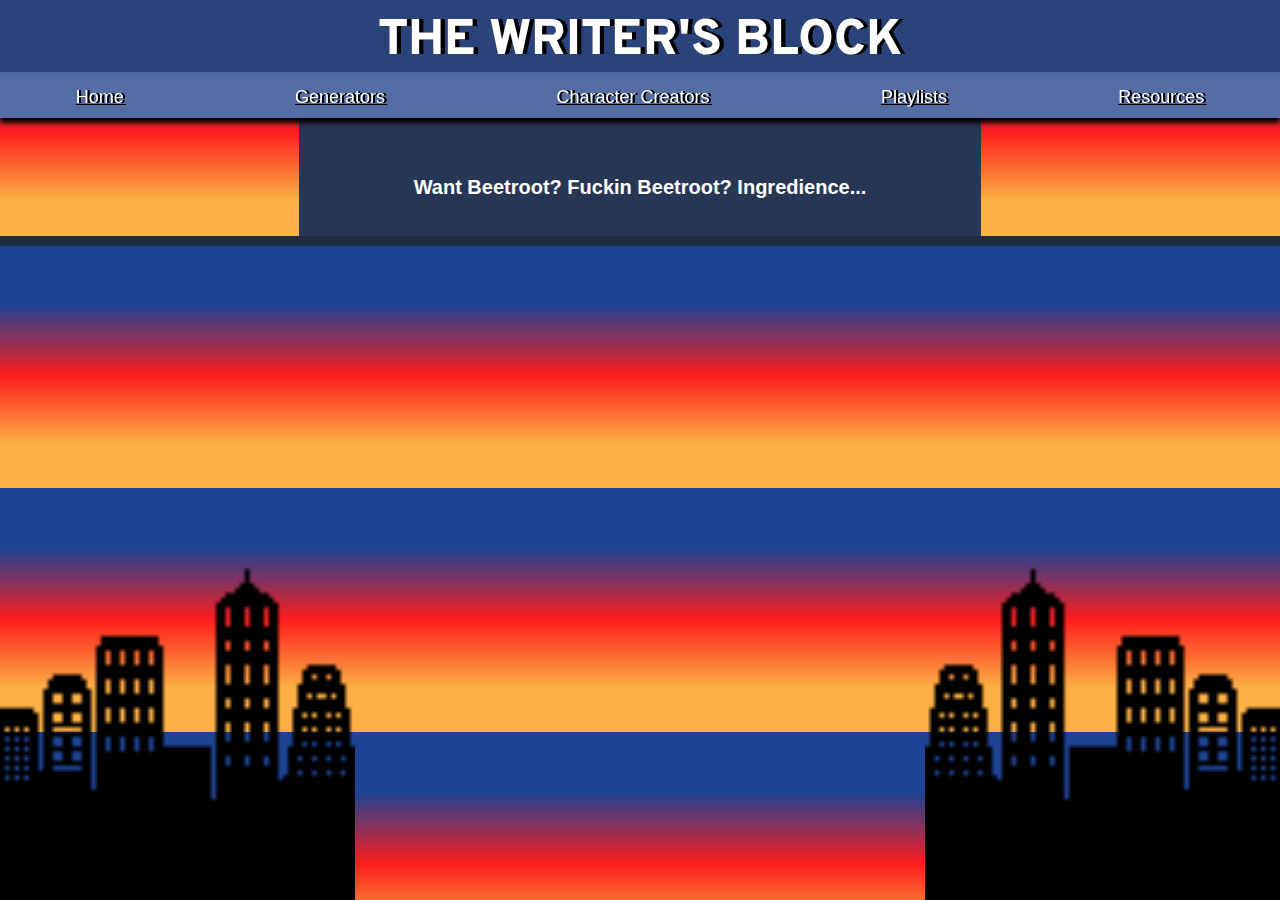
==== charcreate.html @ 7b4837f6 "completed baseline for playlist page (dropdown menus) + started char creator page" ====
<!DOCTYPE html>
<html>
<head>
    <title>wrow</title>
    <link href="https://fonts.googleapis.com/css2?family=Overpass&display=swap" rel="stylesheet">
    <link rel="stylesheet" href="style.css">
</head>
<body>
    <header class="fixed-header">
        <h1>The Writer's block</h1>
        <nav>
            <a href="index.html" id="nav-link">Home</a>
            <a href="#" id="nav-link">Generators</a>
            <a href="#main" id="nav-link">Character Creators</a>
            <a href="playlists.html" id="nav-link">Playlists</a>
            <a href="#" id="nav-link">Resources</a>
        </nav>
    </header>

    <main>
        <div><img src="photos/left.png" class="background-image" id="left" alt="A black pixelart drawing of a cityscape silhouette"></div>
        <div class="content">
            <h2 class="page-title">Want beetroot? fuckin beetroot? ingredience...</h2>
        </div>
        <div><img src="photos/right.png" class="background-image" id="right" alt="A black pixelart drawing of a cityscape silhouette"></div>
    </main>
   <footer></footer>
</body>
</html>
---- style.css ----
html{
    background: rgb(83,36,115);
    background: linear-gradient(180deg,rgba(30,67,147,1) 25%, rgba(253,29,29,1) 54%, rgba(252,176,69,1) 82%);
}
main{
    display: grid;
    grid-template-columns: 23% 54% 23%;
}
.content{
    background: rgb(40, 54, 85);
}
h1 {
    font-family: 'Overpass', sans-serif;
    font-weight: 800;
    font-size: 50px;
    color: #ffffff;
    text-align: center;
    text-transform: uppercase;
    margin-top: 10px;
    text-shadow: 4px 0 0 black, 4px 0 0 black, 4px 0 0 black, 4px 0 0 black ;
}
h2{
    font-family: sans-serif;
    font-size: 20px;
    line-height: 25px;
    text-align: center;
    text-transform: capitalize;
    color: white;
}
p{
    font-family:'Segoe UI', Tahoma, Geneva, Verdana, sans-serif;
    font-size: 20px;
    color: white;
}
body{
    padding-top: 110px;
}
nav{
    background: #556da5;
    padding: 10px 40px;
    margin-top: -35px;
    border-top: 5px solid #4d699c;
    box-shadow: 0 5px 5px black;
    display: grid;
    grid-template-columns: repeat(5, auto);
    grid-gap: 100px;
}
nav a{
    text-align: center;
    color: rgb(255, 255, 255);
    font-size: 18px;
    font-family: 'Segoe UI', Tahoma, Geneva, Verdana, sans-serif;
    text-shadow: 2px 0 0 black, 2px 0 0 black, 2px 0 0 black, 2px 0 0 black ;
    text-decoration-color: black;
}
nav a:hover{
    color: rgb(206, 203, 203);
    background-color: #4863a3;
}
.fixed-header{
    position: fixed;
    width: 100%;
    left: 0;
    top: 0;
    background: #2A437A;
    height: 80px;
    z-index: 1;
}
.modified-image{
    display: block;
    margin-left: auto;
    margin-right: auto;
    width: 500px;
}
.background-image{
    position: fixed;
    width: 355px;
    height: 336px;
    bottom: 0;
}
#left{
    left: 0;
}
#right{
    right: 0;
}
.page-title{
    padding-top: 2em;
    padding-bottom: 1em;
}
.playlist-box{
    display: flex;
    align-items: center;
    justify-content: center;
    padding: 20px;
    font-size: 35px;
    position: relative;
}
.drop-button{
    background-color: #556da5;
    color: white;
    padding: 16px;
    font-family: 'Segoe UI', Tahoma, Geneva, Verdana, sans-serif;
    font-size: 34px;
    border: none;
    cursor: pointer;
    width: 20em;
}
.drop-button:hover{
    background-color: #455781;
}
.dropdown{
    position: relative;
    display: inline-block;
}
.dropdown-content{
    display: none;
    width: 100%;
    box-shadow: 0px 8px 16px 0px rgba(0,0,0,0.2);
    background-color: #e6e3e3;
}
.dropdown-content a{
    color: black;
    padding: 12px 16px;
    text-decoration: none;
    display: block;
}
.dropdown-content a:hover{
    background-color: rgb(201, 198, 198);
}
.show{display: block;}

footer{
    background: rgb(32, 44, 68);
    height: 10px;
    width: 100%;
    position: absolute;
    left: 0;
}
/*
.fixed-footer{
    bottom: 0;
}

#circle{
    animation-name: ball;
    animation-duration: 6s;
    animation-iteration-count: infinite;
    position: relative;
    border-radius: 50%;
    width: 100px;
    height: 100px;
    margin: 15px 15px;
}
@keyframes ball{
    0%{
        background-color: #eeaeca;
        bottom: 0px;
    }
    25%{
        background-color: #c78be2;
        bottom: 10px;
    }
    50%{
        background-color: #94bbe9;
        bottom: 0px;
    }
    75%{
        background-color: #c78be2;
        bottom: 10px;
    }
    100%{
        background-color: #eeaeca;
        bottom: 0px;
    }
}
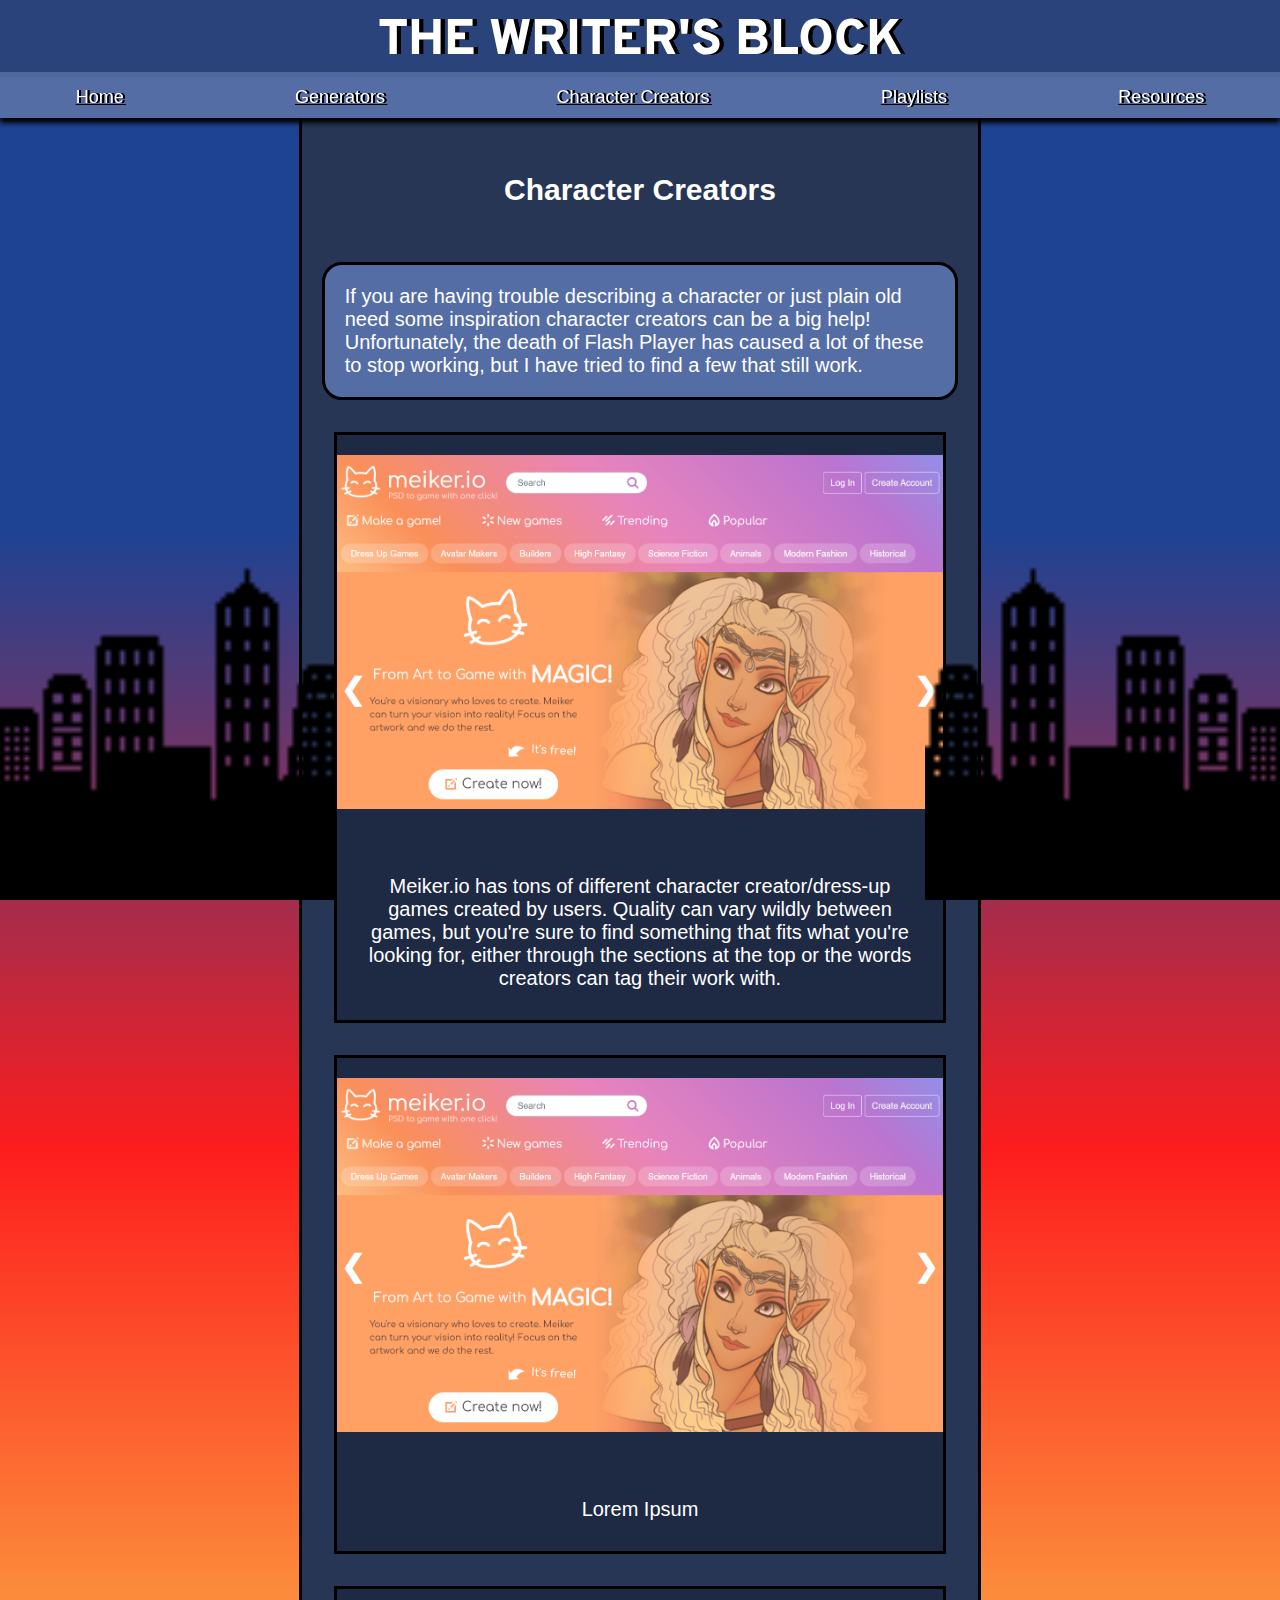
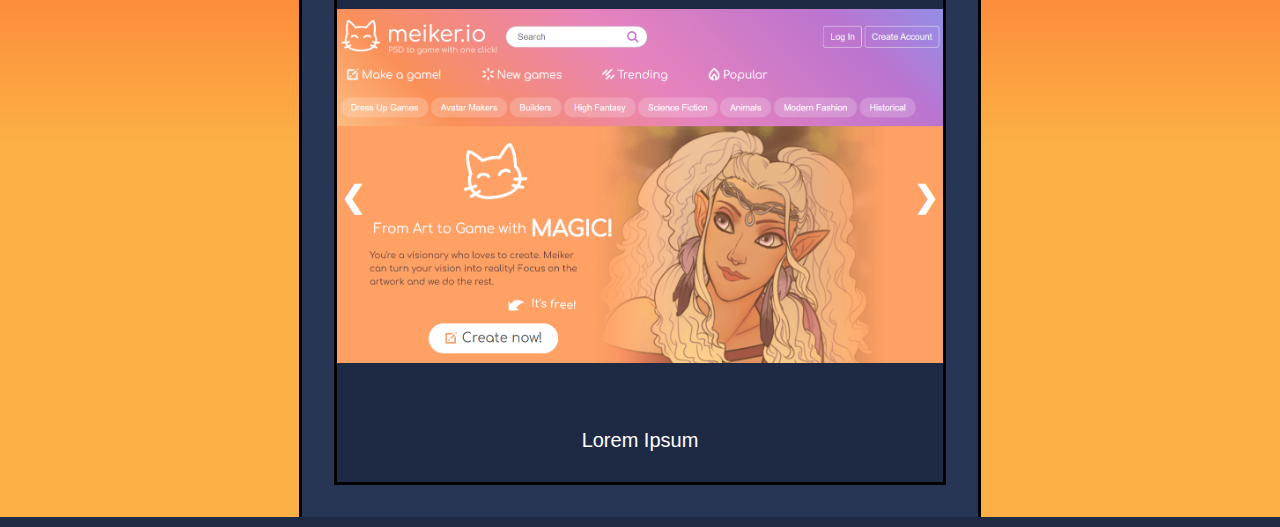
==== commit 1dde31f8: "completed baseline for charcreate page (slideshows finished)" ====
--- a/charcreate.html
+++ b/charcreate.html
@@ -1,4 +1,30 @@
 <!DOCTYPE html>
+<script>
+    //https://www.w3schools.com/howto/howto_js_slideshow.asp
+    //https://www.w3schools.com/w3css/tryit.asp?filename=tryw3css_slideshow_two
+    //https://www.sitepoint.com/community/t/having-trouble-with-multiple-slideshows-on-one-page/293076/3
+
+    let slideIndex = [1,1,1];
+    let slideId = ["slideshow1","slideshow2","slideshow3"]
+
+    //arrow controls
+    function changeSlides(n, slideshowNr){
+        showSlides(slideIndex[slideshowNr] += n, slideshowNr);
+    }
+
+    function showSlides(n, slideshowNr){
+        var i;
+        var x = document.getElementsByClassName(slideId[slideshowNr]);
+        if(n > x.length){slideIndex[slideshowNr] = 1}
+        if(n < 1){slideIndex[slideshowNr] = x.length};
+        for (i = 0; i < x.length; i++) {
+            x[i].style.display = "none";
+        };
+        x[slideIndex[slideshowNr]-1].style.display = "block";
+    }
+    
+    
+</script>
 <html>
 <head>
     <title>wrow</title>
@@ -18,11 +44,56 @@
     </header>
 
     <main>
-        <div><img src="photos/left.png" class="background-image" id="left" alt="A black pixelart drawing of a cityscape silhouette"></div>
+        <div><img src="images/left.png" class="background-image" id="left" alt="A black pixelart drawing of a cityscape silhouette"></div>
         <div class="content">
-            <h2 class="page-title">Want beetroot? fuckin beetroot? ingredience...</h2>
+            <h2 class="page-title">Character Creators</h2>
+            <p class="page-description">If you are having trouble describing a character or just 
+                plain old need some inspiration character creators can be a big help! Unfortunately, 
+                the death of Flash Player has caused a lot of these to stop working, 
+                but I have tried to find a few that still work.
+            </p>
+            <div class="slideshow-container">
+                <div class="slideshow1" style="display: block">
+                    <img src="images/meiker1.png" class="slideshow-img">
+                </div>
+                <div class="slideshow1">
+                    <img src="images/meiker2.png" class="slideshow-img">
+                </div>
+                <div class="slideshow1">
+                    <img src="images/meiker3.png" class="slideshow-img">
+                </div>
+                <p class="charcreate-desc"><span style="display: block;">Meiker.io has tons of different character creator/dress-up games created by users.
+                    Quality can vary wildly between games, but you're sure to find something that fits 
+                    what you're looking for, either through the sections at the top or the words creators
+                    can tag their work with.
+                </span></p>
+                <a class="prev" onclick="changeSlides(-1, 0)">&#10094;</a>
+                <a class="next" onclick="changeSlides(1, 0)">&#10095;</a>
+            </div>
+            <div class="slideshow-container">
+                <div class="slideshow2" style="display: block;">
+                    <img src="images/meiker1.png" class="slideshow-img">
+                </div>
+                <div class="slideshow2">
+                    <img src="https://www.w3schools.com/howto/img_band_ny.jpg" class="slideshow-img">
+                </div>
+                <p class="charcreate-desc"><span style="display: block;">Lorem Ipsum</span></p>
+                <a class="prev" onclick="changeSlides(-1, 1)">&#10094;</a>
+                <a class="next" onclick="changeSlides(1, 1)">&#10095;</a>
+            </div>
+            <div class="slideshow-container">
+                <div class="slideshow3" style="display: block;">
+                    <img src="images/meiker1.png" class="slideshow-img">
+                </div>
+                <div class="slideshow3">
+                    <img src="images/left.png" class="slideshow-img">
+                </div>
+                <p class="charcreate-desc"><span style="display: block;">Lorem Ipsum</span></p>
+                <a class="prev" onclick="changeSlides(-1, 2)">&#10094;</a>
+                <a class="next" onclick="changeSlides(1, 2)">&#10095;</a>
+            </div>
         </div>
-        <div><img src="photos/right.png" class="background-image" id="right" alt="A black pixelart drawing of a cityscape silhouette"></div>
+        <div><img src="images/right.png" class="background-image" id="right" alt="A black pixelart drawing of a cityscape silhouette"></div>
     </main>
    <footer></footer>
 </body>
--- a/style.css
+++ b/style.css
@@ -1,13 +1,6 @@
 html{
     background: rgb(83,36,115);
     background: linear-gradient(180deg,rgba(30,67,147,1) 25%, rgba(253,29,29,1) 54%, rgba(252,176,69,1) 82%);
-}
-main{
-    display: grid;
-    grid-template-columns: 23% 54% 23%;
-}
-.content{
-    background: rgb(40, 54, 85);
 }
 h1 {
     font-family: 'Overpass', sans-serif;
@@ -19,21 +12,10 @@
     margin-top: 10px;
     text-shadow: 4px 0 0 black, 4px 0 0 black, 4px 0 0 black, 4px 0 0 black ;
 }
-h2{
-    font-family: sans-serif;
-    font-size: 20px;
-    line-height: 25px;
-    text-align: center;
-    text-transform: capitalize;
-    color: white;
-}
 p{
     font-family:'Segoe UI', Tahoma, Geneva, Verdana, sans-serif;
     font-size: 20px;
     color: white;
-}
-body{
-    padding-top: 110px;
 }
 nav{
     background: #556da5;
@@ -66,11 +48,23 @@
     height: 80px;
     z-index: 1;
 }
-.modified-image{
-    display: block;
-    margin-left: auto;
-    margin-right: auto;
-    width: 500px;
+body{
+    padding-top: 110px;
+}
+main{
+    display: grid;
+    grid-template-columns: 23% 54% 23%;
+}
+.content{
+    background: rgb(40, 54, 85);
+    border: 3px black;
+    border-style: none solid none;
+}
+#left{
+    left: 0;
+}
+#right{
+    right: 0;
 }
 .background-image{
     position: fixed;
@@ -78,15 +72,27 @@
     height: 336px;
     bottom: 0;
 }
-#left{
-    left: 0;
+.page-title{
+    padding: 1em;
+    font-family: 'Segoe UI', Tahoma, Geneva, Verdana, sans-serif;
+    font-size: 30px;
+    text-align: center;
+    text-transform: capitalize;
+    color: white;
 }
-#right{
-    right: 0;
+.page-description{
+    text-align: left;
+    padding: 1em;
+    border-radius: 1em;
+    border: solid black;
+    margin: 1em;
+    background-color: #556da5;
 }
-.page-title{
-    padding-top: 2em;
-    padding-bottom: 1em;
+.modified-image{
+    display: block;
+    margin-left: auto;
+    margin-right: auto;
+    width: 500px;
 }
 .playlist-box{
     display: flex;
@@ -130,47 +136,55 @@
 }
 .show{display: block;}
 
+.charcreate-desc{
+    color: white;
+    text-align: center;
+    padding: 10px 30px;
+}
+.slideshow-container{
+    position: relative;
+    margin: 2em;
+    display: grid;
+    grid-template-rows: 400px auto;
+    grid-gap: 10px;
+    border: black solid;
+    background-color: #1e2944;
+}
+.slideshow-container div{
+    display: none;
+}
+.slideshow-img{
+    display: block;
+    max-width: 100%;
+    max-height: 400px;
+    margin-left: auto;
+    margin-right: auto;
+    padding-top: 20px;
+}
+/* arrow buttons */
+.prev, .next{
+    position: absolute;
+    cursor: pointer;
+    border-radius: 0 3px 3px 0;
+    width: auto;
+    color: white;
+    font-size: 30px;
+    font-weight: bold;
+    padding: 4px;
+    margin-top: -60px;
+    top: 50%;
+}
+.next{
+    right: 0;
+}
+.prev:hover, .next:hover{
+    color: rgb(173, 170, 170);
+}
 footer{
     background: rgb(32, 44, 68);
     height: 10px;
     width: 100%;
     position: absolute;
     left: 0;
-}
-/*
-.fixed-footer{
-    bottom: 0;
-}
-
-#circle{
-    animation-name: ball;
-    animation-duration: 6s;
-    animation-iteration-count: infinite;
-    position: relative;
-    border-radius: 50%;
-    width: 100px;
-    height: 100px;
-    margin: 15px 15px;
-}
-@keyframes ball{
-    0%{
-        background-color: #eeaeca;
-        bottom: 0px;
-    }
-    25%{
-        background-color: #c78be2;
-        bottom: 10px;
-    }
-    50%{
-        background-color: #94bbe9;
-        bottom: 0px;
-    }
-    75%{
-        background-color: #c78be2;
-        bottom: 10px;
-    }
-    100%{
-        background-color: #eeaeca;
-        bottom: 0px;
-    }
+    right: 0;
 }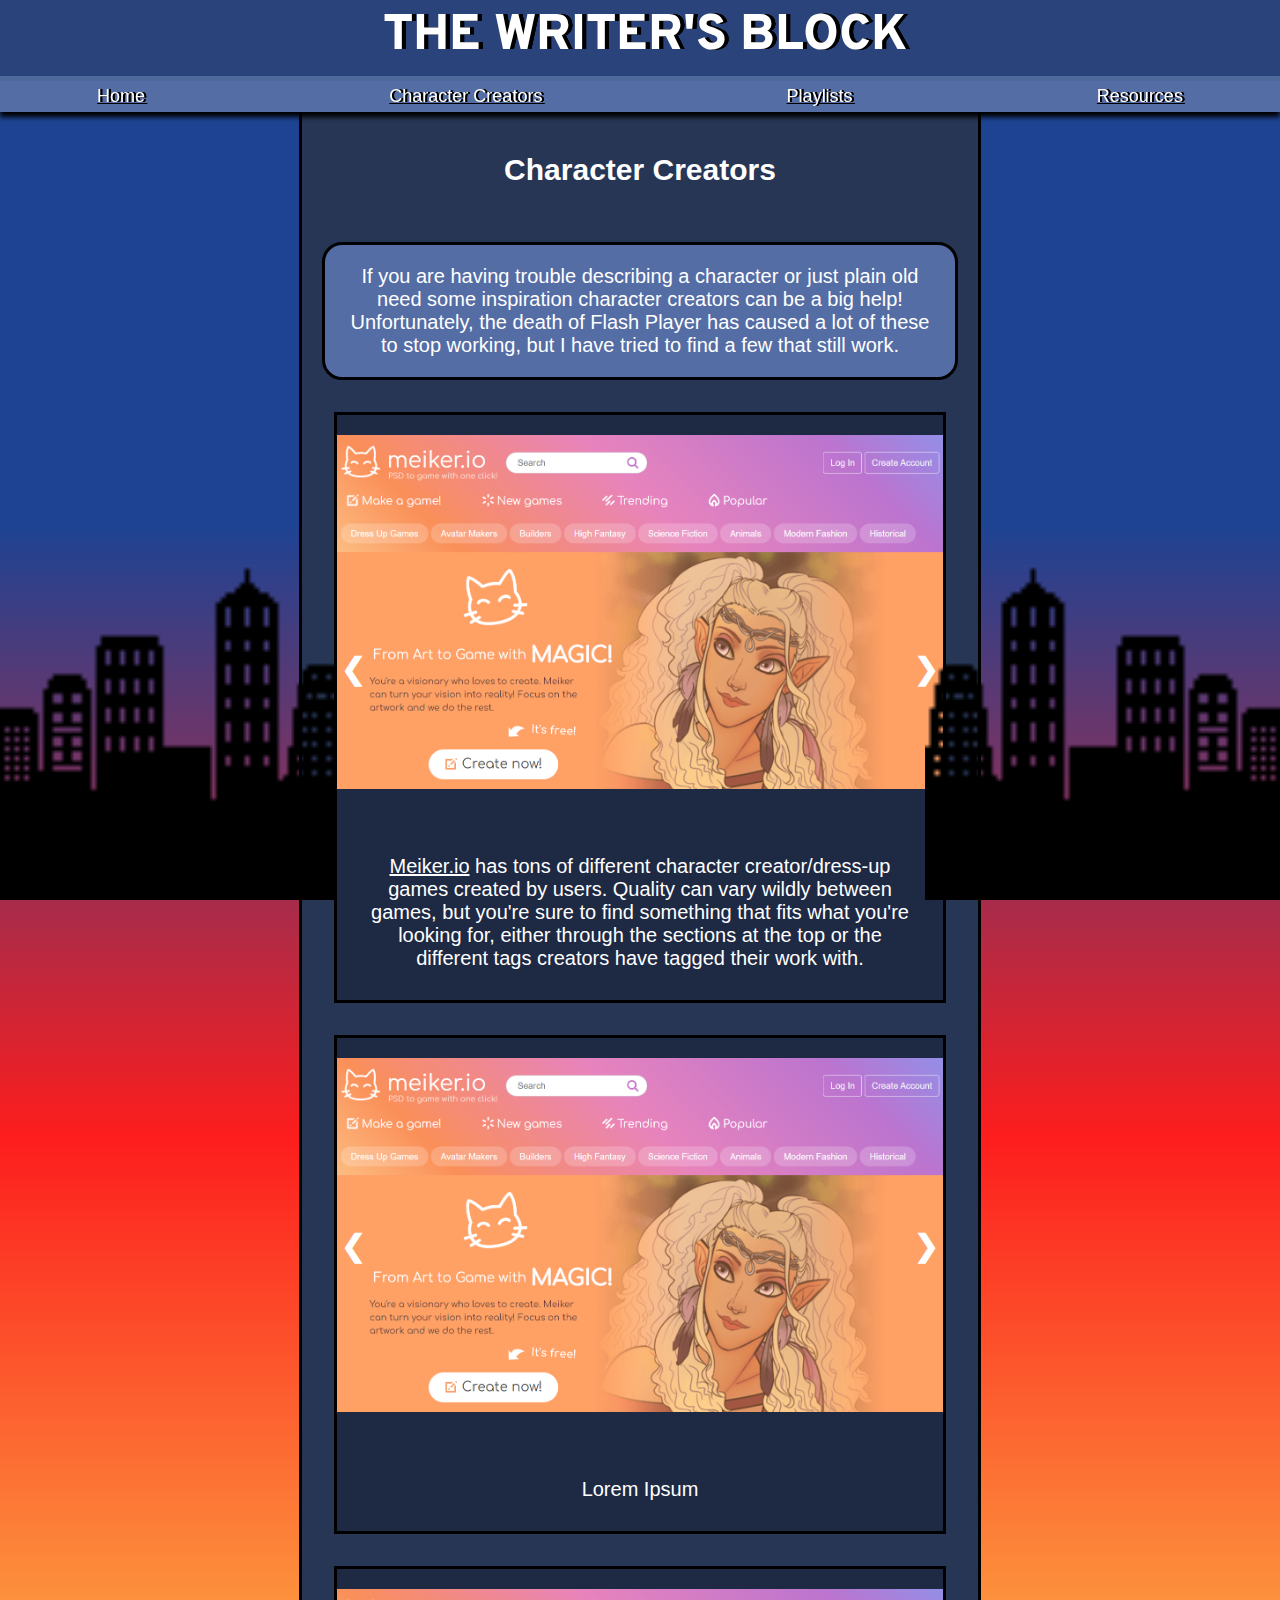
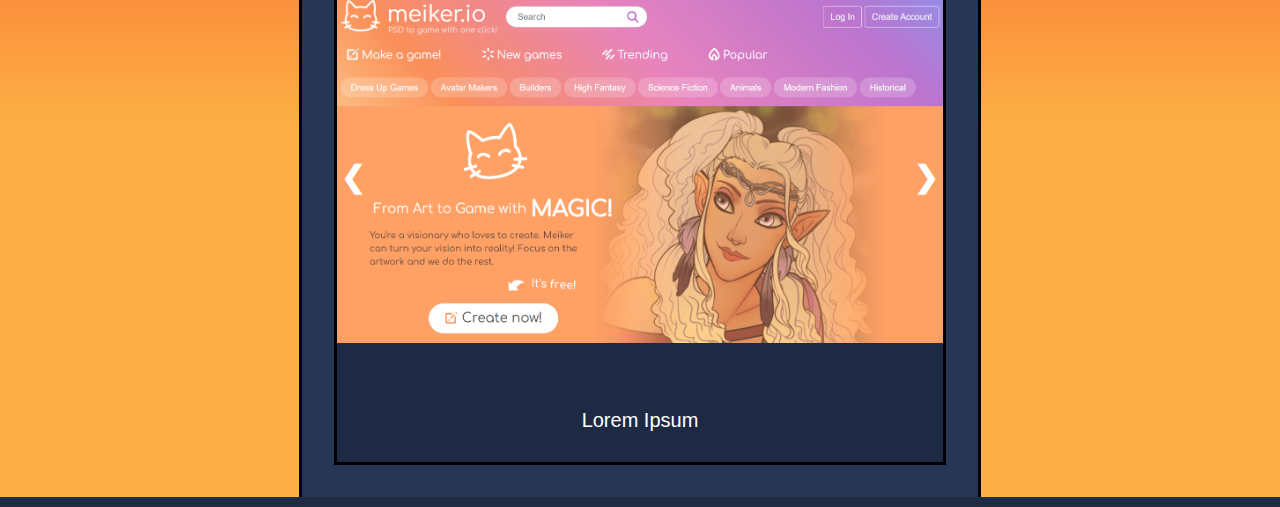
==== commit d5432724: "completed baseline for all pages" ====
--- a/charcreate.html
+++ b/charcreate.html
@@ -1,8 +1,24 @@
 <!DOCTYPE html>
 <script>
+    //https://www.w3schools.com/howto/howto_js_navbar_shrink_scroll.asp
+    // When the user scrolls down 80px from the top of the document, resize the navbar's padding and the logo's font size
+    window.onscroll = function() {scrollFunction()};
+
+    function scrollFunction() {
+        if (document.body.scrollTop > 80 || document.documentElement.scrollTop > 80) {
+            document.getElementById("navbar").style.padding = "10px 40px";
+            document.getElementById("navbar").style.height = "80px";
+            document.getElementById("logo").style.fontSize = "40px";
+        } else {
+            document.getElementById("navbar").style.padding = "20px 60px";
+            document.getElementById("logo").style.fontSize = "50px";
+            document.getElementById("navbar").style.height = "90px";
+        }
+    }
     //https://www.w3schools.com/howto/howto_js_slideshow.asp
     //https://www.w3schools.com/w3css/tryit.asp?filename=tryw3css_slideshow_two
     //https://www.sitepoint.com/community/t/having-trouble-with-multiple-slideshows-on-one-page/293076/3
+    //Switch slideshow image when arrows are pressed
 
     let slideIndex = [1,1,1];
     let slideId = ["slideshow1","slideshow2","slideshow3"]
@@ -26,75 +42,73 @@
     
 </script>
 <html>
-<head>
-    <title>wrow</title>
-    <link href="https://fonts.googleapis.com/css2?family=Overpass&display=swap" rel="stylesheet">
-    <link rel="stylesheet" href="style.css">
-</head>
-<body>
-    <header class="fixed-header">
-        <h1>The Writer's block</h1>
-        <nav>
-            <a href="index.html" id="nav-link">Home</a>
-            <a href="#" id="nav-link">Generators</a>
-            <a href="#main" id="nav-link">Character Creators</a>
-            <a href="playlists.html" id="nav-link">Playlists</a>
-            <a href="#" id="nav-link">Resources</a>
-        </nav>
-    </header>
+    <head>
+        <title>wrow</title>
+        <link href="https://fonts.googleapis.com/css2?family=Overpass&display=swap" rel="stylesheet">
+        <link rel="stylesheet" href="style.css">
+    </head>
+    <body>
+        <header id="navbar">
+            <h1 id="logo">The Writer's block</h1>
+            <nav>
+                <a href="index.html" id="nav-link">Home</a>
+                <a href="#main" id="nav-link">Character Creators</a>
+                <a href="playlists.html" id="nav-link">Playlists</a>
+                <a href="resources.html" id="nav-link">Resources</a>
+            </nav>
+        </header>
 
-    <main>
-        <div><img src="images/left.png" class="background-image" id="left" alt="A black pixelart drawing of a cityscape silhouette"></div>
-        <div class="content">
-            <h2 class="page-title">Character Creators</h2>
-            <p class="page-description">If you are having trouble describing a character or just 
-                plain old need some inspiration character creators can be a big help! Unfortunately, 
-                the death of Flash Player has caused a lot of these to stop working, 
-                but I have tried to find a few that still work.
-            </p>
-            <div class="slideshow-container">
-                <div class="slideshow1" style="display: block">
-                    <img src="images/meiker1.png" class="slideshow-img">
+        <main>
+            <div><img src="images/left.png" class="background-image" id="left" alt="A black pixelart drawing of a cityscape silhouette"></div>
+            <div class="content">
+                <h2 class="page-title">Character Creators</h2>
+                <p class="page-description">If you are having trouble describing a character or just 
+                    plain old need some inspiration character creators can be a big help! Unfortunately, 
+                    the death of Flash Player has caused a lot of these to stop working, 
+                    but I have tried to find a few that still work.
+                </p>
+                <div class="slideshow-container">
+                    <div class="slideshow1" style="display: block">
+                        <img src="images/meiker1.png" class="slideshow-img">
+                    </div>
+                    <div class="slideshow1">
+                        <img src="images/meiker2.png" class="slideshow-img">
+                    </div>
+                    <div class="slideshow1">
+                        <img src="images/meiker3.png" class="slideshow-img">
+                    </div>
+                    <p class="charcreate-desc"><span style="display: block;"><a href="https://meiker.io/">Meiker.io</a> has tons of different character creator/dress-up games created by users.
+                        Quality can vary wildly between games, but you're sure to find something that fits 
+                        what you're looking for, either through the sections at the top or the different tags creators have tagged their work with.
+                    </span></p>
+                    <a class="prev" onclick="changeSlides(-1, 0)">&#10094;</a>
+                    <a class="next" onclick="changeSlides(1, 0)">&#10095;</a>
                 </div>
-                <div class="slideshow1">
-                    <img src="images/meiker2.png" class="slideshow-img">
+                <div class="slideshow-container">
+                    <div class="slideshow2" style="display: block;">
+                        <img src="images/meiker1.png" class="slideshow-img">
+                    </div>
+                    <div class="slideshow2">
+                        <img src="https://www.w3schools.com/howto/img_band_ny.jpg" class="slideshow-img">
+                    </div>
+                    <p class="charcreate-desc"><span style="display: block;">Lorem Ipsum</span></p>
+                    <a class="prev" onclick="changeSlides(-1, 1)">&#10094;</a>
+                    <a class="next" onclick="changeSlides(1, 1)">&#10095;</a>
                 </div>
-                <div class="slideshow1">
-                    <img src="images/meiker3.png" class="slideshow-img">
+                <div class="slideshow-container">
+                    <div class="slideshow3" style="display: block;">
+                        <img src="images/meiker1.png" class="slideshow-img">
+                    </div>
+                    <div class="slideshow3">
+                        <img src="images/left.png" class="slideshow-img">
+                    </div>
+                    <p class="charcreate-desc"><span style="display: block;">Lorem Ipsum</span></p>
+                    <a class="prev" onclick="changeSlides(-1, 2)">&#10094;</a>
+                    <a class="next" onclick="changeSlides(1, 2)">&#10095;</a>
                 </div>
-                <p class="charcreate-desc"><span style="display: block;">Meiker.io has tons of different character creator/dress-up games created by users.
-                    Quality can vary wildly between games, but you're sure to find something that fits 
-                    what you're looking for, either through the sections at the top or the words creators
-                    can tag their work with.
-                </span></p>
-                <a class="prev" onclick="changeSlides(-1, 0)">&#10094;</a>
-                <a class="next" onclick="changeSlides(1, 0)">&#10095;</a>
             </div>
-            <div class="slideshow-container">
-                <div class="slideshow2" style="display: block;">
-                    <img src="images/meiker1.png" class="slideshow-img">
-                </div>
-                <div class="slideshow2">
-                    <img src="https://www.w3schools.com/howto/img_band_ny.jpg" class="slideshow-img">
-                </div>
-                <p class="charcreate-desc"><span style="display: block;">Lorem Ipsum</span></p>
-                <a class="prev" onclick="changeSlides(-1, 1)">&#10094;</a>
-                <a class="next" onclick="changeSlides(1, 1)">&#10095;</a>
-            </div>
-            <div class="slideshow-container">
-                <div class="slideshow3" style="display: block;">
-                    <img src="images/meiker1.png" class="slideshow-img">
-                </div>
-                <div class="slideshow3">
-                    <img src="images/left.png" class="slideshow-img">
-                </div>
-                <p class="charcreate-desc"><span style="display: block;">Lorem Ipsum</span></p>
-                <a class="prev" onclick="changeSlides(-1, 2)">&#10094;</a>
-                <a class="next" onclick="changeSlides(1, 2)">&#10095;</a>
-            </div>
-        </div>
-        <div><img src="images/right.png" class="background-image" id="right" alt="A black pixelart drawing of a cityscape silhouette"></div>
-    </main>
-   <footer></footer>
-</body>
+            <div><img src="images/right.png" class="background-image" id="right" alt="A black pixelart drawing of a cityscape silhouette"></div>
+        </main>
+        <footer></footer>
+    </body>
 </html>--- a/style.css
+++ b/style.css
@@ -1,3 +1,13 @@
+/*---------------
+# [Color Codes]
+
+# Mid blue (navbar main) #2A437A
+# Light blue (navbar + page desc) #556da5
+# Dark blue (main content) rgb(40, 54, 85)
+# Grey (link hover) rgb(206, 203, 203)
+
+# */
+
 html{
     background: rgb(83,36,115);
     background: linear-gradient(180deg,rgba(30,67,147,1) 25%, rgba(253,29,29,1) 54%, rgba(252,176,69,1) 82%);
@@ -9,23 +19,48 @@
     color: #ffffff;
     text-align: center;
     text-transform: uppercase;
-    margin-top: 10px;
     text-shadow: 4px 0 0 black, 4px 0 0 black, 4px 0 0 black, 4px 0 0 black ;
+}
+h3{
+    font-family: 'Overpass', sans-serif;
+    font-size: 30px;
+    text-align: center;
+    color: white;
 }
 p{
     font-family:'Segoe UI', Tahoma, Geneva, Verdana, sans-serif;
     font-size: 20px;
     color: white;
 }
+/*****Navbar*****/
+#logo{
+    font-size: 50px;
+    transition: 0.4s;
+    margin-top: -5px;
+    margin-left: -70px;
+}
+#navbar{
+    position: fixed;
+    width: 100%;
+    top: 0;
+    left: 0;
+    background: #2A437A;
+    height: 90px;
+    z-index: 1;
+    transition: 0.4s;
+    padding: 10px 40px;
+}
 nav{
     background: #556da5;
-    padding: 10px 40px;
-    margin-top: -35px;
+    margin-top: -26px;
     border-top: 5px solid #4d699c;
     box-shadow: 0 5px 5px black;
     display: grid;
-    grid-template-columns: repeat(5, auto);
-    grid-gap: 100px;
+    grid-template-columns: repeat(4, auto);
+    grid-gap: 50px;
+    position: fixed;
+    left: 0;
+    right: 0;
 }
 nav a{
     text-align: center;
@@ -34,22 +69,15 @@
     font-family: 'Segoe UI', Tahoma, Geneva, Verdana, sans-serif;
     text-shadow: 2px 0 0 black, 2px 0 0 black, 2px 0 0 black, 2px 0 0 black ;
     text-decoration-color: black;
+    padding: 5px;
 }
 nav a:hover{
     color: rgb(206, 203, 203);
     background-color: #4863a3;
 }
-.fixed-header{
-    position: fixed;
-    width: 100%;
-    left: 0;
-    top: 0;
-    background: #2A437A;
-    height: 80px;
-    z-index: 1;
-}
+/*****Main content*****/
 body{
-    padding-top: 110px;
+    padding-top: 90px;
 }
 main{
     display: grid;
@@ -71,6 +99,10 @@
     width: 355px;
     height: 336px;
     bottom: 0;
+    -webkit-user-drag: none;
+    -moz-user-drag: none;
+    -o-user-drag: none;
+    -khtml-user-drag: none;
 }
 .page-title{
     padding: 1em;
@@ -81,7 +113,7 @@
     color: white;
 }
 .page-description{
-    text-align: left;
+    text-align: center;
     padding: 1em;
     border-radius: 1em;
     border: solid black;
@@ -94,6 +126,7 @@
     margin-right: auto;
     width: 500px;
 }
+/*****Playlist*****/
 .playlist-box{
     display: flex;
     align-items: center;
@@ -118,12 +151,16 @@
 .dropdown{
     position: relative;
     display: inline-block;
+    border: black solid;
 }
 .dropdown-content{
     display: none;
     width: 100%;
     box-shadow: 0px 8px 16px 0px rgba(0,0,0,0.2);
     background-color: #e6e3e3;
+    animation: rotateMenu 300ms ease-in-out forwards;
+    transform-origin: top center;
+    /*https://codinhood.com/micro/10-dropdown-menu-animations-css-transform*/
 }
 .dropdown-content a{
     color: black;
@@ -132,14 +169,32 @@
     display: block;
 }
 .dropdown-content a:hover{
-    background-color: rgb(201, 198, 198);
+    background-color: rgb(206, 203, 203);
 }
 .show{display: block;}
 
+@keyframes rotateMenu {
+    0% {
+      transform: rotateX(-90deg)
+    }
+    70% {
+      transform: rotateX(20deg)
+    }
+    100% {
+      transform: rotateX(0deg)
+    }
+  }
+/*****Character Creator*****/
 .charcreate-desc{
     color: white;
     text-align: center;
     padding: 10px 30px;
+}
+.charcreate-desc a{
+    color: white;
+}
+.charcreate-desc a:hover{
+    color: rgb(206, 203, 203);
 }
 .slideshow-container{
     position: relative;
@@ -180,6 +235,30 @@
 .prev:hover, .next:hover{
     color: rgb(173, 170, 170);
 }
+/*****Resources*****/
+.res-content{
+    border-top: solid black 5px;
+}
+.res-box{
+    color: white;
+    text-align: left;
+    margin: 20px 20px;
+    padding: 15px;
+}
+.res-content a{
+    color: white;
+    font-size: 20px;
+    font-family: 'Segoe UI', Tahoma, Geneva, Verdana, sans-serif;
+    background-color: rgb(55, 75, 119);
+    border-radius: 50%;
+    padding: 15px;
+    text-decoration: none;
+}
+.res-content a:hover{
+    color: rgb(206, 203, 203);
+    background-color: rgb(75, 103, 163);
+}
+/*****Footer*****/
 footer{
     background: rgb(32, 44, 68);
     height: 10px;
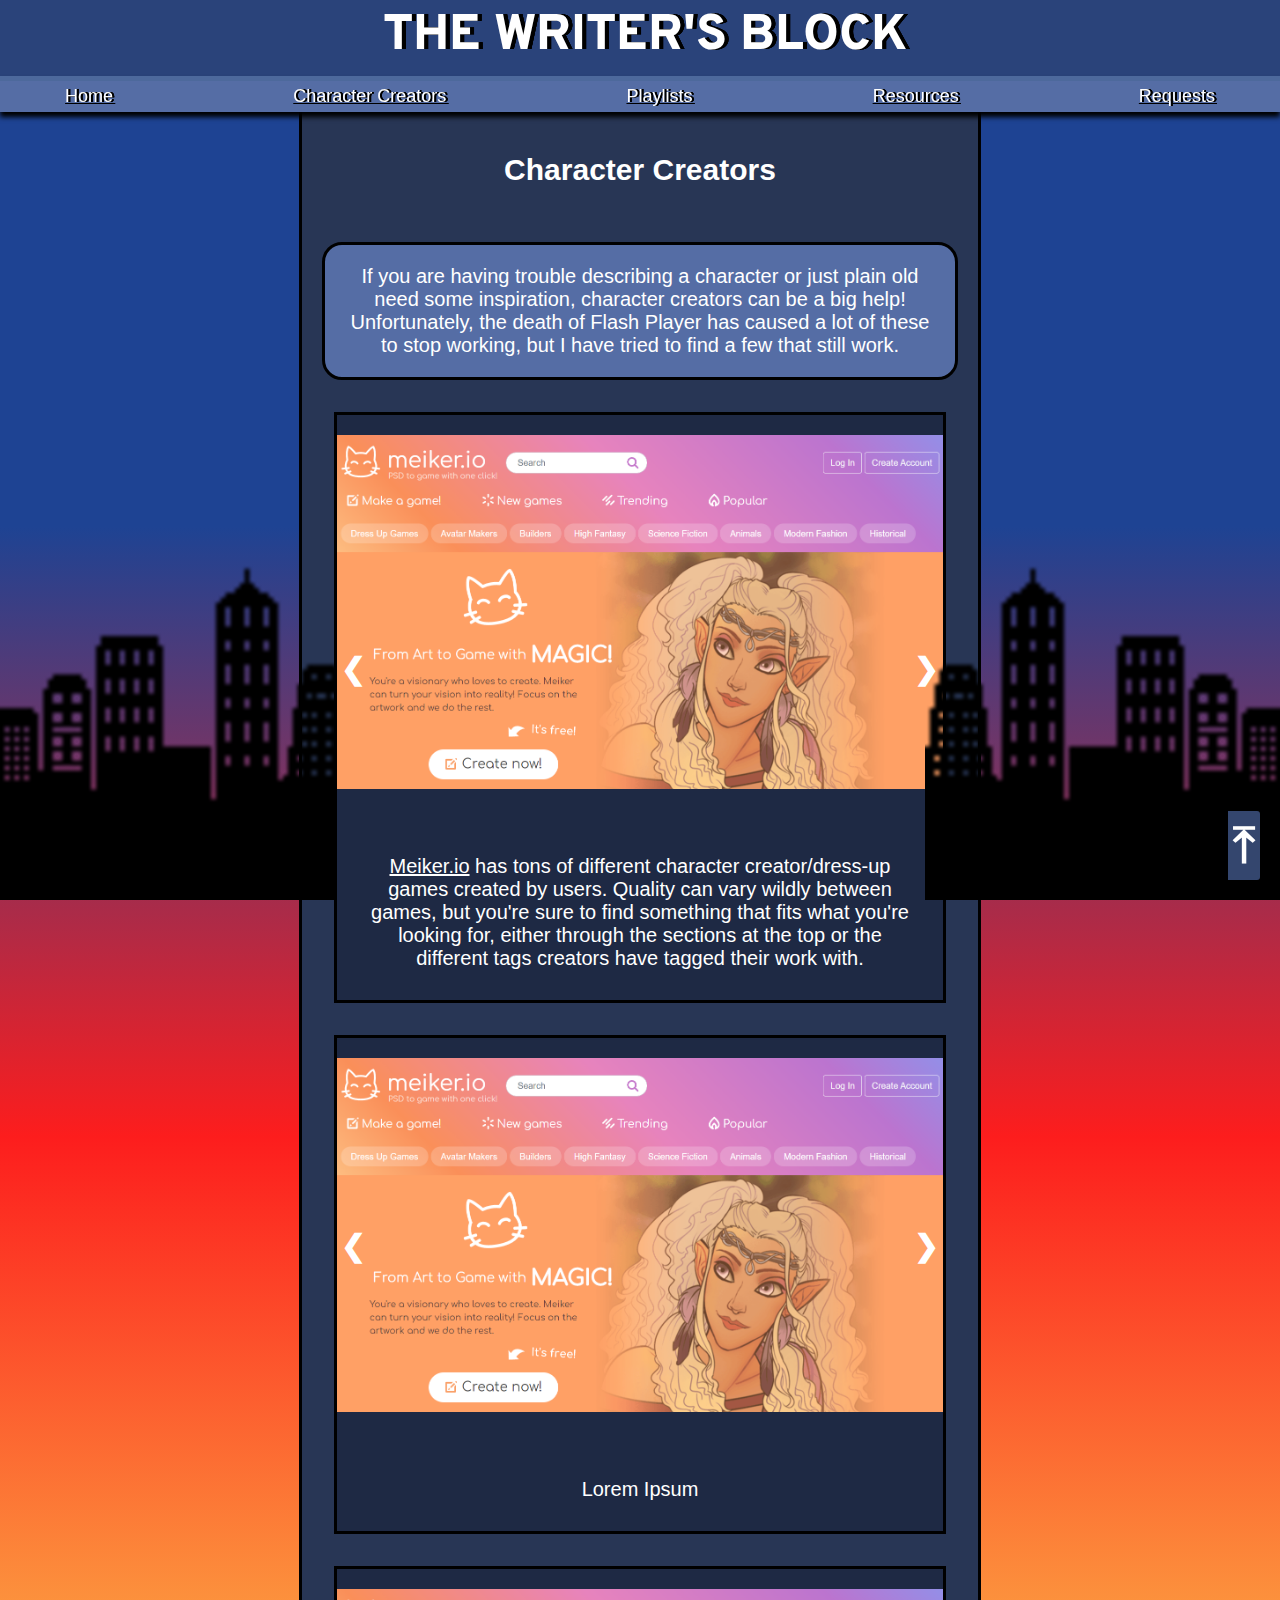
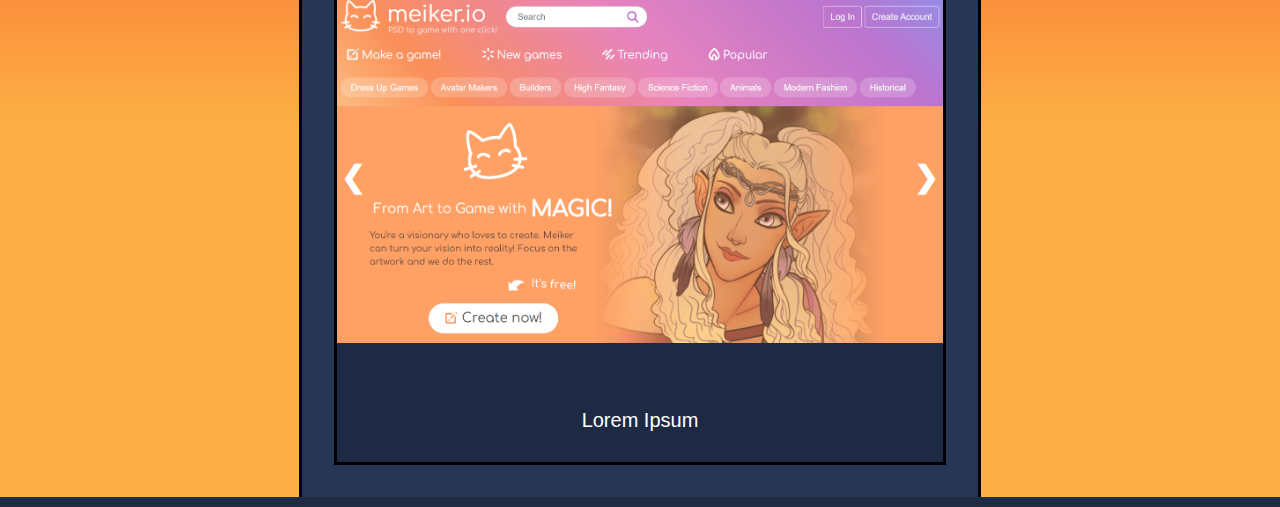
==== commit 05c49f3d: "added requests page + request system" ====
--- a/charcreate.html
+++ b/charcreate.html
@@ -48,13 +48,15 @@
         <link rel="stylesheet" href="style.css">
     </head>
     <body>
+        <a name="top"></a>
         <header id="navbar">
             <h1 id="logo">The Writer's block</h1>
             <nav>
                 <a href="index.html" id="nav-link">Home</a>
-                <a href="#main" id="nav-link">Character Creators</a>
+                <a href="#top" id="nav-link">Character Creators</a>
                 <a href="playlists.html" id="nav-link">Playlists</a>
                 <a href="resources.html" id="nav-link">Resources</a>
+                <a href="requests.html" id="nav-link">Requests</a>
             </nav>
         </header>
 
@@ -63,7 +65,7 @@
             <div class="content">
                 <h2 class="page-title">Character Creators</h2>
                 <p class="page-description">If you are having trouble describing a character or just 
-                    plain old need some inspiration character creators can be a big help! Unfortunately, 
+                    plain old need some inspiration, character creators can be a big help! Unfortunately, 
                     the death of Flash Player has caused a lot of these to stop working, 
                     but I have tried to find a few that still work.
                 </p>
@@ -107,7 +109,10 @@
                     <a class="next" onclick="changeSlides(1, 2)">&#10095;</a>
                 </div>
             </div>
-            <div><img src="images/right.png" class="background-image" id="right" alt="A black pixelart drawing of a cityscape silhouette"></div>
+            <div>
+                <img src="images/right.png" class="background-image" id="right" alt="A black pixelart drawing of a cityscape silhouette">
+                <a href="#top" class="top-arrow">&#10514;</a>
+            </div>
         </main>
         <footer></footer>
     </body>
--- a/style.css
+++ b/style.css
@@ -56,7 +56,7 @@
     border-top: 5px solid #4d699c;
     box-shadow: 0 5px 5px black;
     display: grid;
-    grid-template-columns: repeat(4, auto);
+    grid-template-columns: repeat(5, auto);
     grid-gap: 50px;
     position: fixed;
     left: 0;
@@ -96,8 +96,8 @@
 }
 .background-image{
     position: fixed;
-    width: 355px;
-    height: 336px;
+    max-width: 100%;
+    height: auto;
     bottom: 0;
     -webkit-user-drag: none;
     -moz-user-drag: none;
@@ -125,6 +125,23 @@
     margin-left: auto;
     margin-right: auto;
     width: 500px;
+}
+.top-arrow{
+    position: fixed;
+    border-radius: 0 3px 3px 0;
+    width: auto;
+    color: white;
+    background-color: rgb(52, 70, 110);
+    font-size: 50px;
+    font-weight: bold;
+    padding: 5px;
+    bottom: 20px;
+    right: 20px;
+    text-decoration: none;
+}
+.top-arrow:hover{
+    color: rgb(206, 203, 203);
+    background-color: rgb(40, 54, 85);
 }
 /*****Playlist*****/
 .playlist-box{
@@ -215,6 +232,7 @@
     margin-left: auto;
     margin-right: auto;
     padding-top: 20px;
+    height: auto;
 }
 /* arrow buttons */
 .prev, .next{
@@ -257,6 +275,45 @@
 .res-content a:hover{
     color: rgb(206, 203, 203);
     background-color: rgb(75, 103, 163);
+}
+/*****Requests*****/
+.request-box{
+    background-color: #1e2944;
+    border: black solid;
+    margin: 2em;
+    text-align: center;
+    font-family: 'Segoe UI', Tahoma, Geneva, Verdana, sans-serif;
+    font-size: 20px;
+    color: white;
+    padding: 1em;
+}
+.input{
+    margin: 1em;
+}
+#request{
+    padding: 2em;
+}
+#subm-button{
+    font-size: 20px;
+    font-family: 'Segoe UI', Tahoma, Geneva, Verdana, sans-serif;
+}
+.req-container{
+    background-color:#1e2944;
+    border: black solid;
+    margin: 1em;
+}
+.req-name{
+    text-align: left;
+    margin-left: 30px;
+    font-size: 20px;
+    color: white;
+    font-family: 'Overpass', sans-serif;
+}
+.request{
+    font-size: 30px;
+    color: white;
+    text-align: center;
+    font-family: 'Segoe UI', Tahoma, Geneva, Verdana, sans-serif;
 }
 /*****Footer*****/
 footer{
@@ -266,4 +323,5 @@
     position: absolute;
     left: 0;
     right: 0;
-}+}
+/*****Media Queries*****/
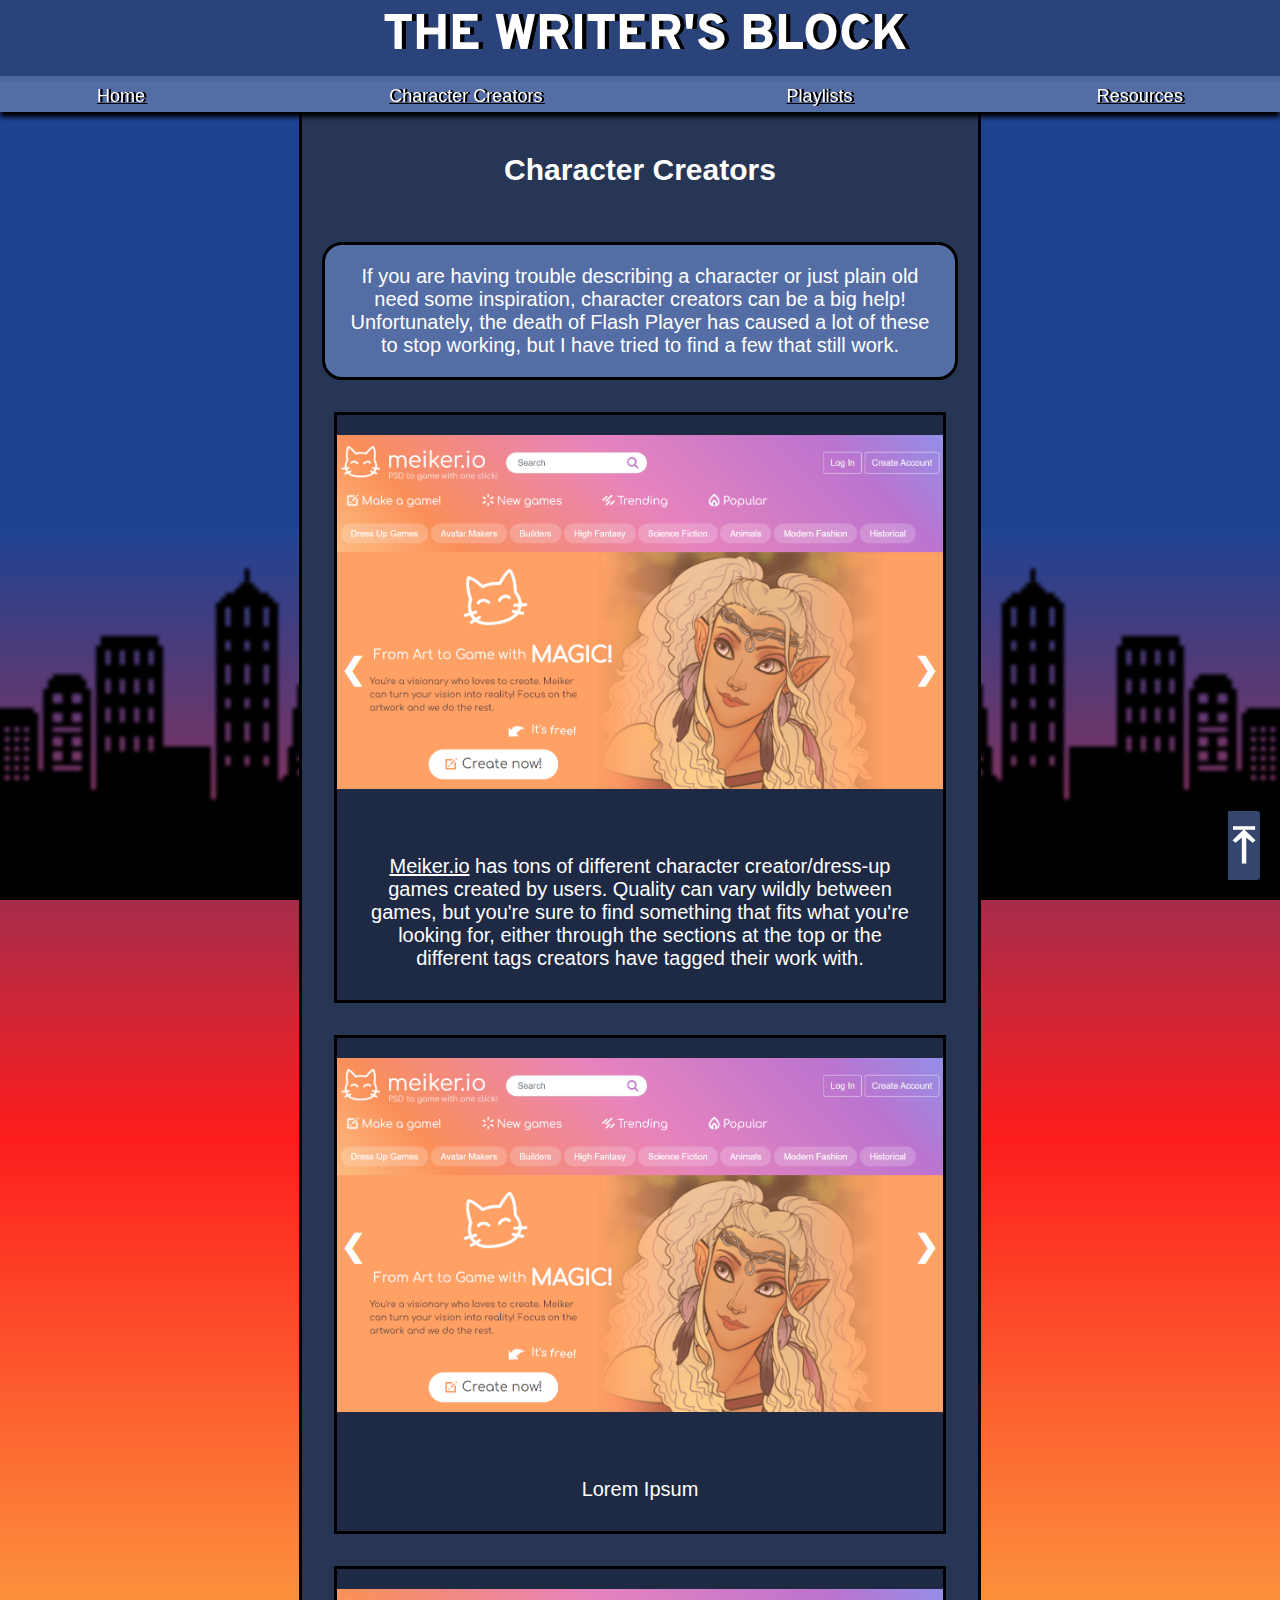
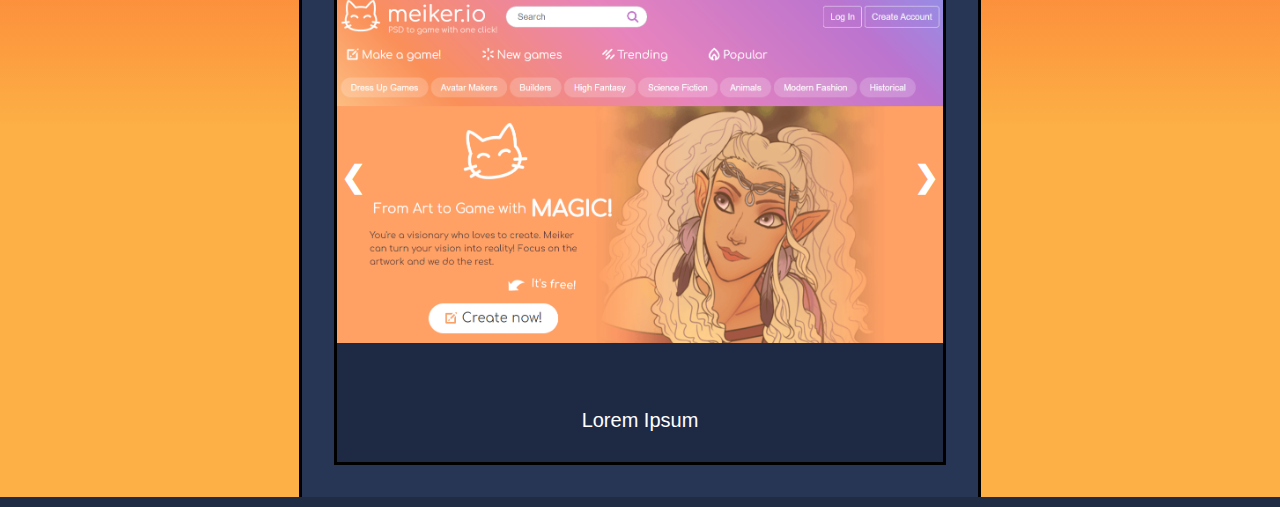
==== commit 35860fde: "it is Done." ====
--- a/charcreate.html
+++ b/charcreate.html
@@ -1,67 +1,27 @@
 <!DOCTYPE html>
-<script>
-    //https://www.w3schools.com/howto/howto_js_navbar_shrink_scroll.asp
-    // When the user scrolls down 80px from the top of the document, resize the navbar's padding and the logo's font size
-    window.onscroll = function() {scrollFunction()};
-
-    function scrollFunction() {
-        if (document.body.scrollTop > 80 || document.documentElement.scrollTop > 80) {
-            document.getElementById("navbar").style.padding = "10px 40px";
-            document.getElementById("navbar").style.height = "80px";
-            document.getElementById("logo").style.fontSize = "40px";
-        } else {
-            document.getElementById("navbar").style.padding = "20px 60px";
-            document.getElementById("logo").style.fontSize = "50px";
-            document.getElementById("navbar").style.height = "90px";
-        }
-    }
-    //https://www.w3schools.com/howto/howto_js_slideshow.asp
-    //https://www.w3schools.com/w3css/tryit.asp?filename=tryw3css_slideshow_two
-    //https://www.sitepoint.com/community/t/having-trouble-with-multiple-slideshows-on-one-page/293076/3
-    //Switch slideshow image when arrows are pressed
-
-    let slideIndex = [1,1,1];
-    let slideId = ["slideshow1","slideshow2","slideshow3"]
-
-    //arrow controls
-    function changeSlides(n, slideshowNr){
-        showSlides(slideIndex[slideshowNr] += n, slideshowNr);
-    }
-
-    function showSlides(n, slideshowNr){
-        var i;
-        var x = document.getElementsByClassName(slideId[slideshowNr]);
-        if(n > x.length){slideIndex[slideshowNr] = 1}
-        if(n < 1){slideIndex[slideshowNr] = x.length};
-        for (i = 0; i < x.length; i++) {
-            x[i].style.display = "none";
-        };
-        x[slideIndex[slideshowNr]-1].style.display = "block";
-    }
-    
-    
-</script>
 <html>
     <head>
+        <meta name="viewport" content="width=device-width, initial-scale=1.0" />
         <title>wrow</title>
         <link href="https://fonts.googleapis.com/css2?family=Overpass&display=swap" rel="stylesheet">
         <link rel="stylesheet" href="style.css">
+        <script type="text/javascript" src="javascript/navScroll.js"></script>
+        <script type="text/javascript" src="javascript/slideshow.js"></script>
     </head>
     <body>
         <a name="top"></a>
         <header id="navbar">
             <h1 id="logo">The Writer's block</h1>
             <nav>
-                <a href="index.html" id="nav-link">Home</a>
-                <a href="#top" id="nav-link">Character Creators</a>
-                <a href="playlists.html" id="nav-link">Playlists</a>
-                <a href="resources.html" id="nav-link">Resources</a>
-                <a href="requests.html" id="nav-link">Requests</a>
+                <a href="index.html" id="home">Home</a>
+                <a href="#top" id="charcreate">Character Creators</a>
+                <a href="playlists.html" id="playlists">Playlists</a>
+                <a href="resources.html" id="resources">Resources</a>
             </nav>
         </header>
 
         <main>
-            <div><img src="images/left.png" class="background-image" id="left" alt="A black pixelart drawing of a cityscape silhouette"></div>
+            <div><img src="images/left.png" class="background-image no-select-drag" id="left" alt=""></div>
             <div class="content">
                 <h2 class="page-title">Character Creators</h2>
                 <p class="page-description">If you are having trouble describing a character or just 
@@ -71,15 +31,20 @@
                 </p>
                 <div class="slideshow-container">
                     <div class="slideshow1" style="display: block">
-                        <img src="images/meiker1.png" class="slideshow-img">
+                        <img src="images/meiker1.png" class="slideshow-img no-select-drag" 
+                        alt="The main page of meiker.io, a website for dress-up games and character creators.">
                     </div>
                     <div class="slideshow1">
-                        <img src="images/meiker2.png" class="slideshow-img">
+                        <img src="images/meiker2.png" class="slideshow-img no-select-drag" 
+                        alt="The 'popular' section of meiker.io. Some of the games included are guardian fairy maker, 
+                        cutesy character creator and mayor maker.">
                     </div>
                     <div class="slideshow1">
-                        <img src="images/meiker3.png" class="slideshow-img">
+                        <img src="images/meiker3.png" class="slideshow-img no-select-drag" 
+                        alt="The page for 'fantasy rpg character maker' on meiker.io. Some of the tags used for the game are rpg, high fantasy and elves.
+                        There is a 'more games' section on the left of the page.">
                     </div>
-                    <p class="charcreate-desc"><span style="display: block;"><a href="https://meiker.io/">Meiker.io</a> has tons of different character creator/dress-up games created by users.
+                    <p class="charcreate-desc"><span style="display: block;"><a href="https://meiker.io/" target="_blank">Meiker.io</a> has tons of different character creator/dress-up games created by users.
                         Quality can vary wildly between games, but you're sure to find something that fits 
                         what you're looking for, either through the sections at the top or the different tags creators have tagged their work with.
                     </span></p>
@@ -88,10 +53,10 @@
                 </div>
                 <div class="slideshow-container">
                     <div class="slideshow2" style="display: block;">
-                        <img src="images/meiker1.png" class="slideshow-img">
+                        <img src="images/meiker1.png" class="slideshow-img no-select-drag" loading="lazy">
                     </div>
                     <div class="slideshow2">
-                        <img src="https://www.w3schools.com/howto/img_band_ny.jpg" class="slideshow-img">
+                        <img src="https://www.w3schools.com/howto/img_band_ny.jpg" class="slideshow-img no-select-drag" loading="lazy">
                     </div>
                     <p class="charcreate-desc"><span style="display: block;">Lorem Ipsum</span></p>
                     <a class="prev" onclick="changeSlides(-1, 1)">&#10094;</a>
@@ -99,10 +64,10 @@
                 </div>
                 <div class="slideshow-container">
                     <div class="slideshow3" style="display: block;">
-                        <img src="images/meiker1.png" class="slideshow-img">
+                        <img src="images/meiker1.png" class="slideshow-img no-select-drag" loading="lazy">
                     </div>
                     <div class="slideshow3">
-                        <img src="images/left.png" class="slideshow-img">
+                        <img src="images/left.png" class="slideshow-img no-select-drag" loading="lazy">
                     </div>
                     <p class="charcreate-desc"><span style="display: block;">Lorem Ipsum</span></p>
                     <a class="prev" onclick="changeSlides(-1, 2)">&#10094;</a>
@@ -110,7 +75,7 @@
                 </div>
             </div>
             <div>
-                <img src="images/right.png" class="background-image" id="right" alt="A black pixelart drawing of a cityscape silhouette">
+                <img src="images/right.png" class="background-image no-select-drag" id="right" alt="">
                 <a href="#top" class="top-arrow">&#10514;</a>
             </div>
         </main>
--- a/style.css
+++ b/style.css
@@ -8,10 +8,7 @@
 
 # */
 
-html{
-    background: rgb(83,36,115);
-    background: linear-gradient(180deg,rgba(30,67,147,1) 25%, rgba(253,29,29,1) 54%, rgba(252,176,69,1) 82%);
-}
+
 h1 {
     font-family: 'Overpass', sans-serif;
     font-weight: 800;
@@ -31,6 +28,18 @@
     font-family:'Segoe UI', Tahoma, Geneva, Verdana, sans-serif;
     font-size: 20px;
     color: white;
+}
+.no-select-drag{
+    -webkit-touch-callout: none; /* iOS Safari */
+    -webkit-user-select: none; /* Safari */
+    -khtml-user-select: none; /* Konqueror HTML */
+    -moz-user-select: none; /* Old versions of Firefox */
+    -ms-user-select: none; /* Internet Explorer/Edge */
+    user-select: none; /* Non-prefixed version, currently supported by Chrome, Edge, Opera and Firefox */
+    -webkit-user-drag: none;
+    -moz-user-drag: none;
+    -o-user-drag: none;
+    -khtml-user-drag: none;
 }
 /*****Navbar*****/
 #logo{
@@ -56,7 +65,7 @@
     border-top: 5px solid #4d699c;
     box-shadow: 0 5px 5px black;
     display: grid;
-    grid-template-columns: repeat(5, auto);
+    grid-template-columns: repeat(4, auto);
     grid-gap: 50px;
     position: fixed;
     left: 0;
@@ -78,6 +87,9 @@
 /*****Main content*****/
 body{
     padding-top: 90px;
+    background: rgb(83,36,115);
+    background: linear-gradient(180deg,rgba(30,67,147,1) 25%, rgba(253,29,29,1) 54%, rgba(252,176,69,1) 82%);
+    background-repeat: no-repeat;
 }
 main{
     display: grid;
@@ -87,6 +99,7 @@
     background: rgb(40, 54, 85);
     border: 3px black;
     border-style: none solid none;
+    align-self: center;
 }
 #left{
     left: 0;
@@ -96,13 +109,9 @@
 }
 .background-image{
     position: fixed;
-    max-width: 100%;
-    height: auto;
     bottom: 0;
-    -webkit-user-drag: none;
-    -moz-user-drag: none;
-    -o-user-drag: none;
-    -khtml-user-drag: none;
+    object-fit: cover;
+    z-index: -1;
 }
 .page-title{
     padding: 1em;
@@ -119,12 +128,6 @@
     border: solid black;
     margin: 1em;
     background-color: #556da5;
-}
-.modified-image{
-    display: block;
-    margin-left: auto;
-    margin-right: auto;
-    width: 500px;
 }
 .top-arrow{
     position: fixed;
@@ -142,6 +145,81 @@
 .top-arrow:hover{
     color: rgb(206, 203, 203);
     background-color: rgb(40, 54, 85);
+}
+/*****Requests*****/
+.request-box{
+    background-color: #1e2944;
+    border: black solid;
+    margin: 2em;
+    text-align: center;
+    font-family: 'Segoe UI', Tahoma, Geneva, Verdana, sans-serif;
+    font-size: 20px;
+    color: white;
+    padding: 1em;
+}
+.input{
+    margin: 1em;
+    max-width: 100%;
+    resize: none;
+    -webkit-box-sizing: border-box;
+    -moz-box-sizing: border-box;
+    box-sizing: border-box;
+}
+#request{
+    padding: 2em;
+}
+#subm-button{
+    background-color: #5a7ccc;
+    color: white;
+    font-size: 25px;
+    font-family: 'Segoe UI', Tahoma, Geneva, Verdana, sans-serif;
+    text-transform: capitalize;
+    width: 110px;
+    height: 50px;
+    border: none;
+    border-radius: 6px;
+    transition: .35s;
+}
+#subm-button:hover{
+    cursor: pointer;
+    background-color: #556da5;
+    color: rgb(231, 228, 228);
+}
+.req-container{
+    background-color:#1e2944;
+    border: black solid;
+    margin: 1em;
+    transform-origin: top;
+}
+.req-name{
+    text-align: left;
+    margin-left: 30px;
+    font-size: 20px;
+    color: white;
+    font-family: 'Overpass', sans-serif;
+    white-space: pre;           /* CSS 2.0 */
+    white-space: pre-wrap;      /* CSS 2.1 */
+    white-space: pre-line;      /* CSS 3.0 */
+    white-space: -pre-wrap;     /* Opera 4-6 */
+    white-space: -o-pre-wrap;   /* Opera 7 */
+    white-space: -moz-pre-wrap; /* Mozilla */
+    white-space: -hp-pre-wrap;  /* HP Printers */
+    word-wrap: break-word;      /* IE 5+ */
+}
+.request{
+    font-size: 30px;
+    margin-left: 30px;
+    color: white;
+    text-align: left;
+    font-family: 'Segoe UI', Tahoma, Geneva, Verdana, sans-serif;
+    white-space: pre;           /* CSS 2.0 */
+    white-space: pre-wrap;      /* CSS 2.1 */
+    white-space: pre-line;      /* CSS 3.0 */
+    white-space: -pre-wrap;     /* Opera 4-6 */
+    white-space: -o-pre-wrap;   /* Opera 7 */
+    white-space: -moz-pre-wrap; /* Mozilla */
+    white-space: -hp-pre-wrap;  /* HP Printers */
+    word-wrap: break-word;      /* IE 5+ */
 }
 /*****Playlist*****/
 .playlist-box{
@@ -160,7 +238,8 @@
     font-size: 34px;
     border: none;
     cursor: pointer;
-    width: 20em;
+    width: 100%;
+    display: block;
 }
 .drop-button:hover{
     background-color: #455781;
@@ -169,6 +248,7 @@
     position: relative;
     display: inline-block;
     border: black solid;
+    width: 100%;
 }
 .dropdown-content{
     display: none;
@@ -276,45 +356,6 @@
     color: rgb(206, 203, 203);
     background-color: rgb(75, 103, 163);
 }
-/*****Requests*****/
-.request-box{
-    background-color: #1e2944;
-    border: black solid;
-    margin: 2em;
-    text-align: center;
-    font-family: 'Segoe UI', Tahoma, Geneva, Verdana, sans-serif;
-    font-size: 20px;
-    color: white;
-    padding: 1em;
-}
-.input{
-    margin: 1em;
-}
-#request{
-    padding: 2em;
-}
-#subm-button{
-    font-size: 20px;
-    font-family: 'Segoe UI', Tahoma, Geneva, Verdana, sans-serif;
-}
-.req-container{
-    background-color:#1e2944;
-    border: black solid;
-    margin: 1em;
-}
-.req-name{
-    text-align: left;
-    margin-left: 30px;
-    font-size: 20px;
-    color: white;
-    font-family: 'Overpass', sans-serif;
-}
-.request{
-    font-size: 30px;
-    color: white;
-    text-align: center;
-    font-family: 'Segoe UI', Tahoma, Geneva, Verdana, sans-serif;
-}
 /*****Footer*****/
 footer{
     background: rgb(32, 44, 68);
@@ -325,3 +366,25 @@
     right: 0;
 }
 /*****Media Queries*****/
+@media(max-width: 640px){
+    main{
+        grid-template-columns: none;
+    }
+    .background-image{
+        display: none;
+    }
+    #navbar{
+        top: -5px;
+    }
+    nav{
+        margin-top: -35px;
+        grid-gap: 30px;
+    }
+    nav a{
+        font-size: 20px;
+        padding: 2px;
+    }
+    p{
+        font-size: 15px;
+    }
+}
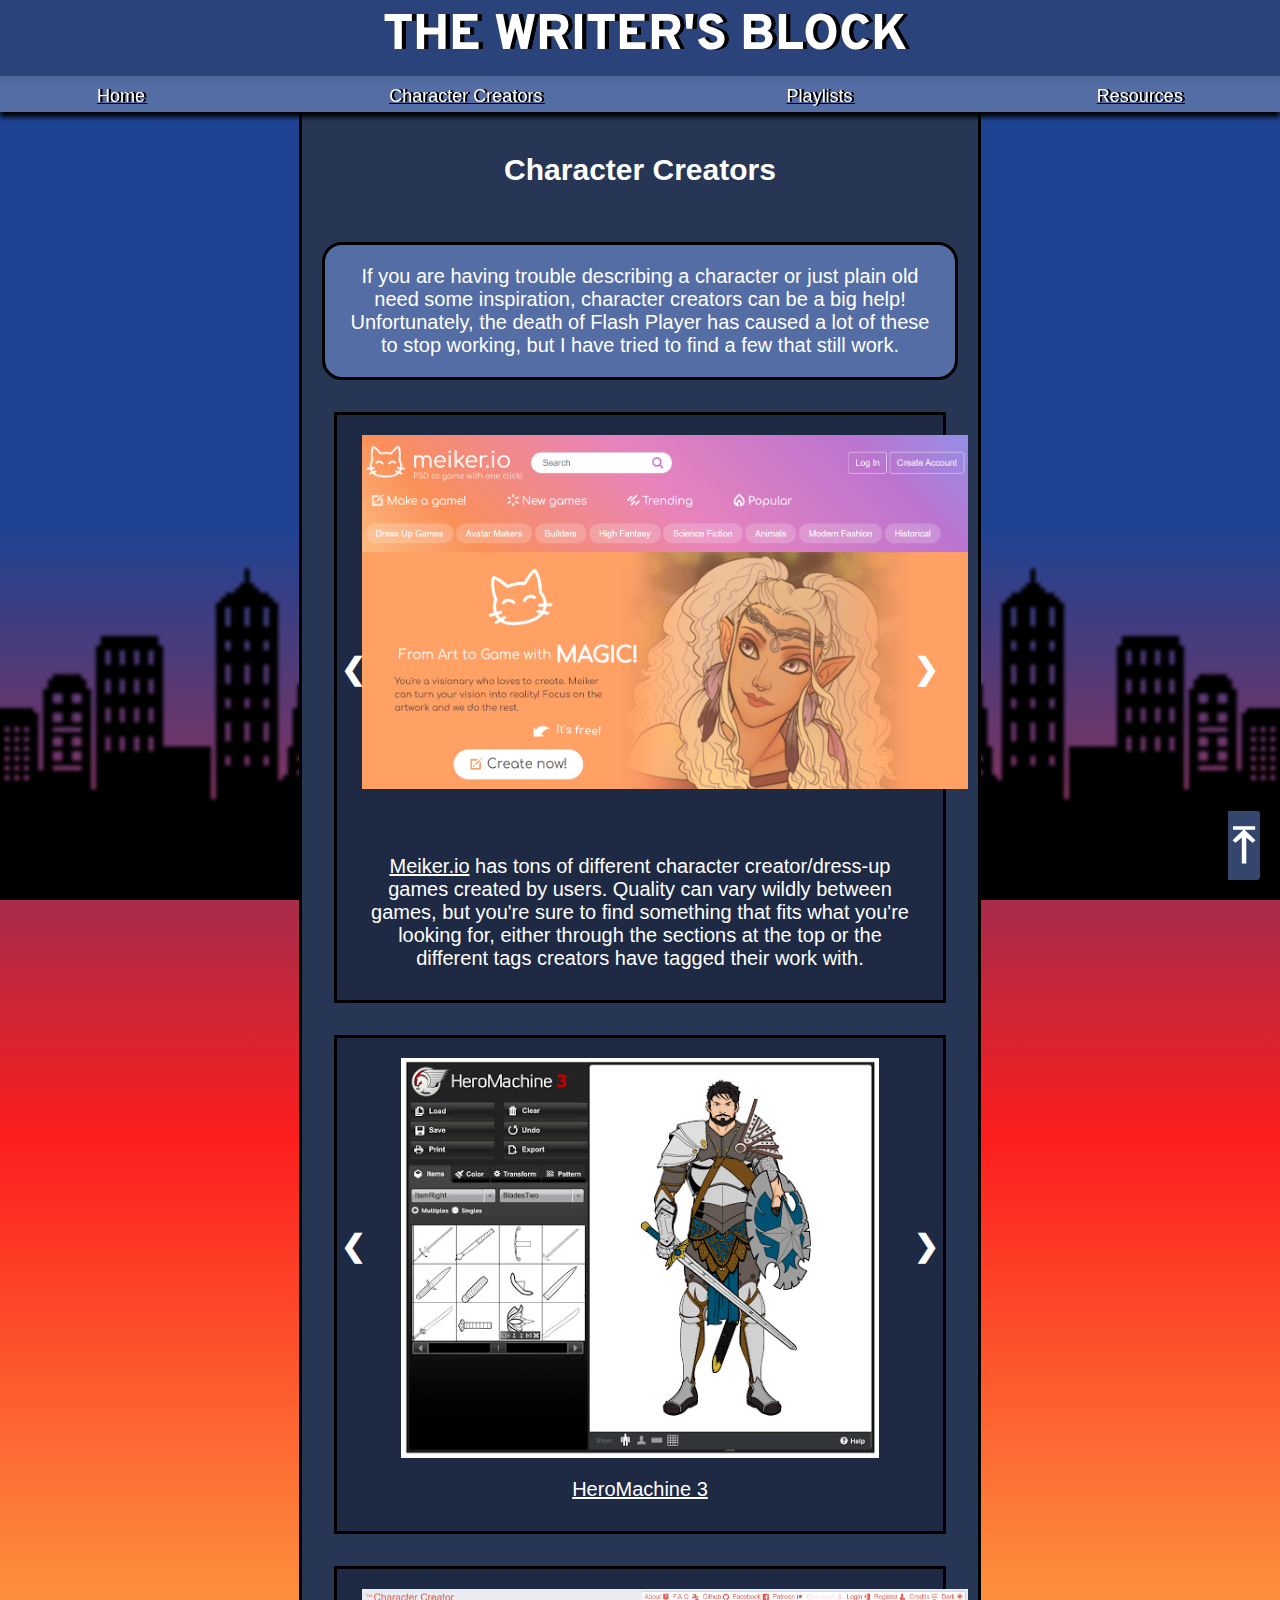
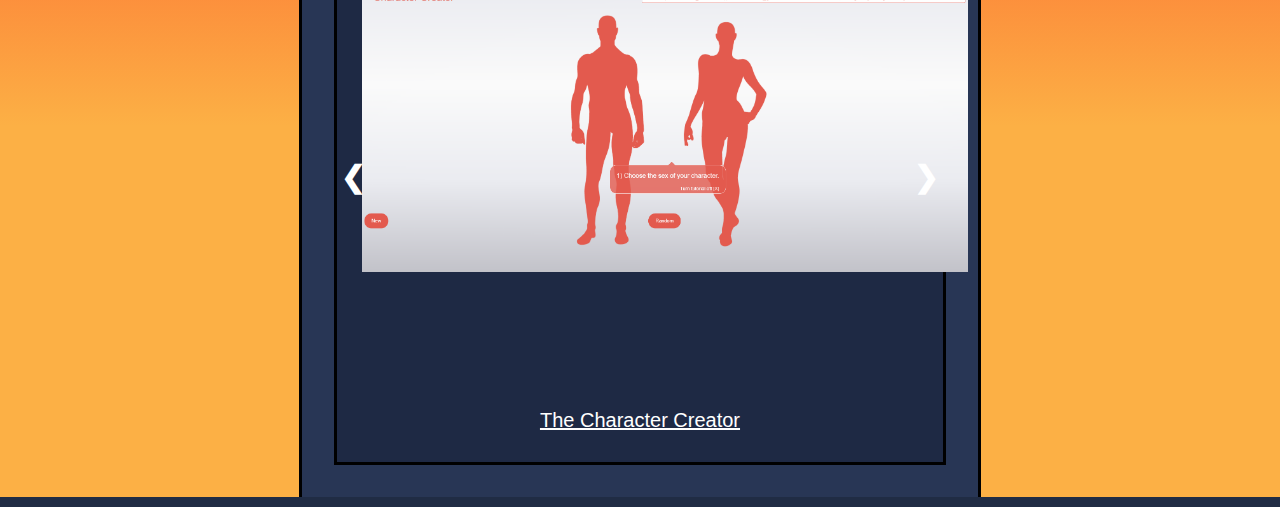
==== commit f6e27b62: "added last of links + images" ====
--- a/charcreate.html
+++ b/charcreate.html
@@ -2,7 +2,7 @@
 <html>
     <head>
         <meta name="viewport" content="width=device-width, initial-scale=1.0" />
-        <title>wrow</title>
+        <title>The Writer's Block</title>
         <link href="https://fonts.googleapis.com/css2?family=Overpass&display=swap" rel="stylesheet">
         <link rel="stylesheet" href="style.css">
         <script type="text/javascript" src="javascript/navScroll.js"></script>
@@ -32,7 +32,7 @@
                 <div class="slideshow-container">
                     <div class="slideshow1" style="display: block">
                         <img src="images/meiker1.png" class="slideshow-img no-select-drag" 
-                        alt="The main page of meiker.io, a website for dress-up games and character creators.">
+                        alt="The main page of meiker.io. It has an orange to blue gradient color scheme and a simple sketch of a happy cat as its icon.">
                     </div>
                     <div class="slideshow1">
                         <img src="images/meiker2.png" class="slideshow-img no-select-drag" 
@@ -44,7 +44,8 @@
                         alt="The page for 'fantasy rpg character maker' on meiker.io. Some of the tags used for the game are rpg, high fantasy and elves.
                         There is a 'more games' section on the left of the page.">
                     </div>
-                    <p class="charcreate-desc"><span style="display: block;"><a href="https://meiker.io/" target="_blank">Meiker.io</a> has tons of different character creator/dress-up games created by users.
+                    <p class="charcreate-desc"><span style="display: block;"><a href="https://meiker.io/" target="_blank">Meiker.io</a> 
+                        has tons of different character creator/dress-up games created by users.
                         Quality can vary wildly between games, but you're sure to find something that fits 
                         what you're looking for, either through the sections at the top or the different tags creators have tagged their work with.
                     </span></p>
@@ -53,23 +54,42 @@
                 </div>
                 <div class="slideshow-container">
                     <div class="slideshow2" style="display: block;">
-                        <img src="images/meiker1.png" class="slideshow-img no-select-drag" loading="lazy">
+                        <img src="images/heromachine.png" class="slideshow-img no-select-drag" loading="lazy"
+                        alt="To the right is a finished creation in HeroMachine 3 and to the left is the character creator menu. 
+                        It is a male knight with a sword and shield wearing grey and brown armor.">
                     </div>
                     <div class="slideshow2">
-                        <img src="https://www.w3schools.com/howto/img_band_ny.jpg" class="slideshow-img no-select-drag" loading="lazy">
+                        <img src="images/heromachine2.png" class="slideshow-img no-select-drag" loading="lazy"
+                        alt="On the left half of the image is a character wearing blue full-body space armor with grey metal wings in their back.
+                        On the right is a more complex-looking character creator menu.">
                     </div>
-                    <p class="charcreate-desc"><span style="display: block;">Lorem Ipsum</span></p>
+                    <div class="slideshow2">
+                        <img src="images/heromachine3.png" class="slideshow-img no-select-drag" loading="lazy" 
+                        alt="An otherwordly feminine character with pitch black skin and glowing pink eyes. 
+                        They're wearing a cloak that looks like a piece of space and parts of their body fades out, showing the cloak behind.">
+                    </div>
+                    <p class="charcreate-desc"><span style="display: block;">
+                        <a href="http://www.heromachine.com/heromachine-3-lab/">HeroMachine 3</a>
+                    </span></p>
                     <a class="prev" onclick="changeSlides(-1, 1)">&#10094;</a>
                     <a class="next" onclick="changeSlides(1, 1)">&#10095;</a>
                 </div>
                 <div class="slideshow-container">
                     <div class="slideshow3" style="display: block;">
-                        <img src="images/meiker1.png" class="slideshow-img no-select-drag" loading="lazy">
+                        <img src="images/charcreator.png" class="slideshow-img no-select-drag" loading="lazy" 
+                        alt="A white page with the red outlines of a masculine and a feminineform. The tutorial box between them says 
+                        '1) Choose the sex of your character'.">
                     </div>
                     <div class="slideshow3">
-                        <img src="images/left.png" class="slideshow-img no-select-drag" loading="lazy">
+                        <img src="images/charcreator2.png" class="slideshow-img no-select-drag" loading="lazy"
+                        alt="A closeup of a masculine character's head with a category menu to the left and a customization menu to the right.">
                     </div>
-                    <p class="charcreate-desc"><span style="display: block;">Lorem Ipsum</span></p>
+                    <div class="slideshow3">
+                        <img src="images/charcreator3.png" class="slideshow-img no-select-drag" loading="lazy" 
+                        alt="A randomized masculine character. They are wearing casual clothes and have large bat-like wings on their back.">
+                    </div>
+                    <p class="charcreate-desc"><span style="display: block;"><a href="charactercreator.org">The Character Creator</a>
+                    </span></p>
                     <a class="prev" onclick="changeSlides(-1, 2)">&#10094;</a>
                     <a class="next" onclick="changeSlides(1, 2)">&#10095;</a>
                 </div>
--- a/style.css
+++ b/style.css
@@ -308,11 +308,11 @@
 .slideshow-img{
     display: block;
     max-width: 100%;
+    height: auto;
     max-height: 400px;
-    margin-left: auto;
-    margin-right: auto;
-    padding-top: 20px;
-    height: auto;
+    margin: 0 auto;
+    padding: 20px 25px 0px 25px;
+    object-fit: contain;
 }
 /* arrow buttons */
 .prev, .next{
@@ -343,6 +343,10 @@
     margin: 20px 20px;
     padding: 15px;
 }
+.res-box a{
+    text-transform: lowercase;
+    font-family: 'Segoe UI', Tahoma, Geneva, Verdana, sans-serif;
+}
 .res-content a{
     color: white;
     font-size: 20px;
